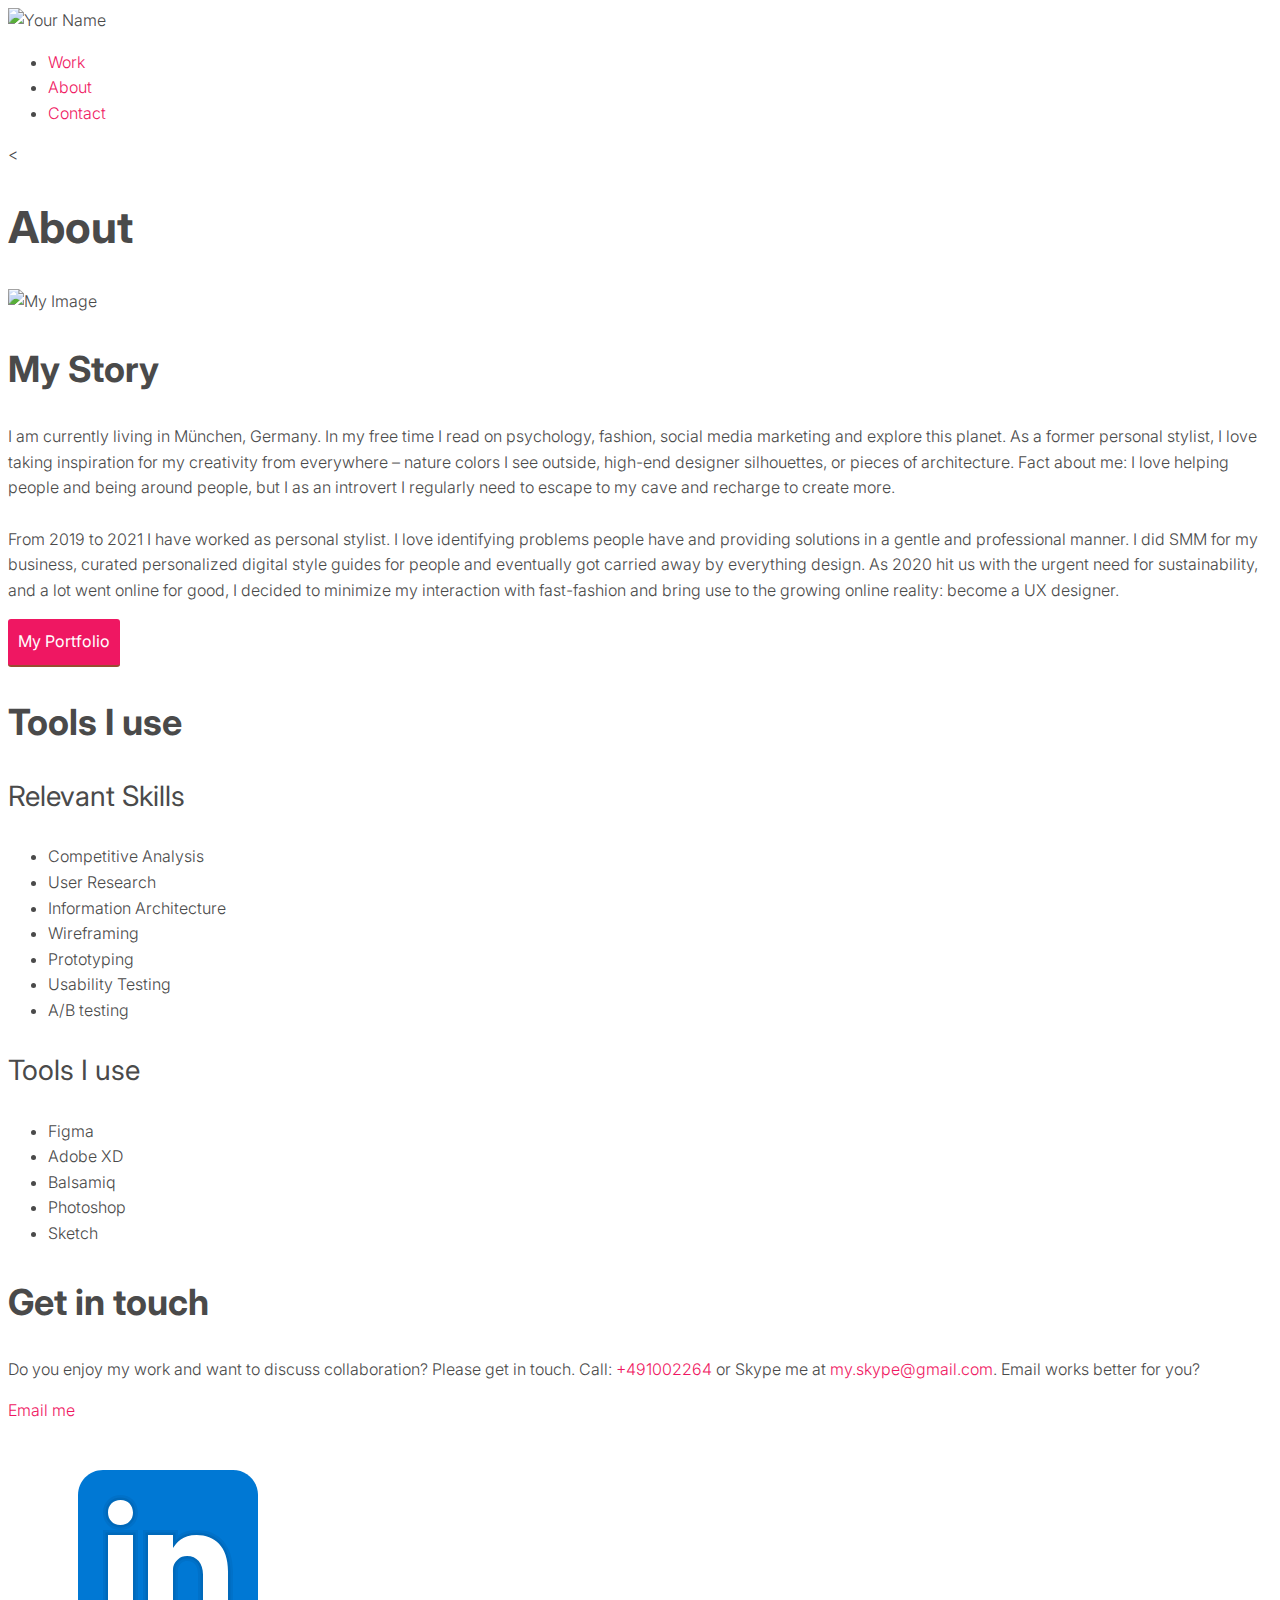
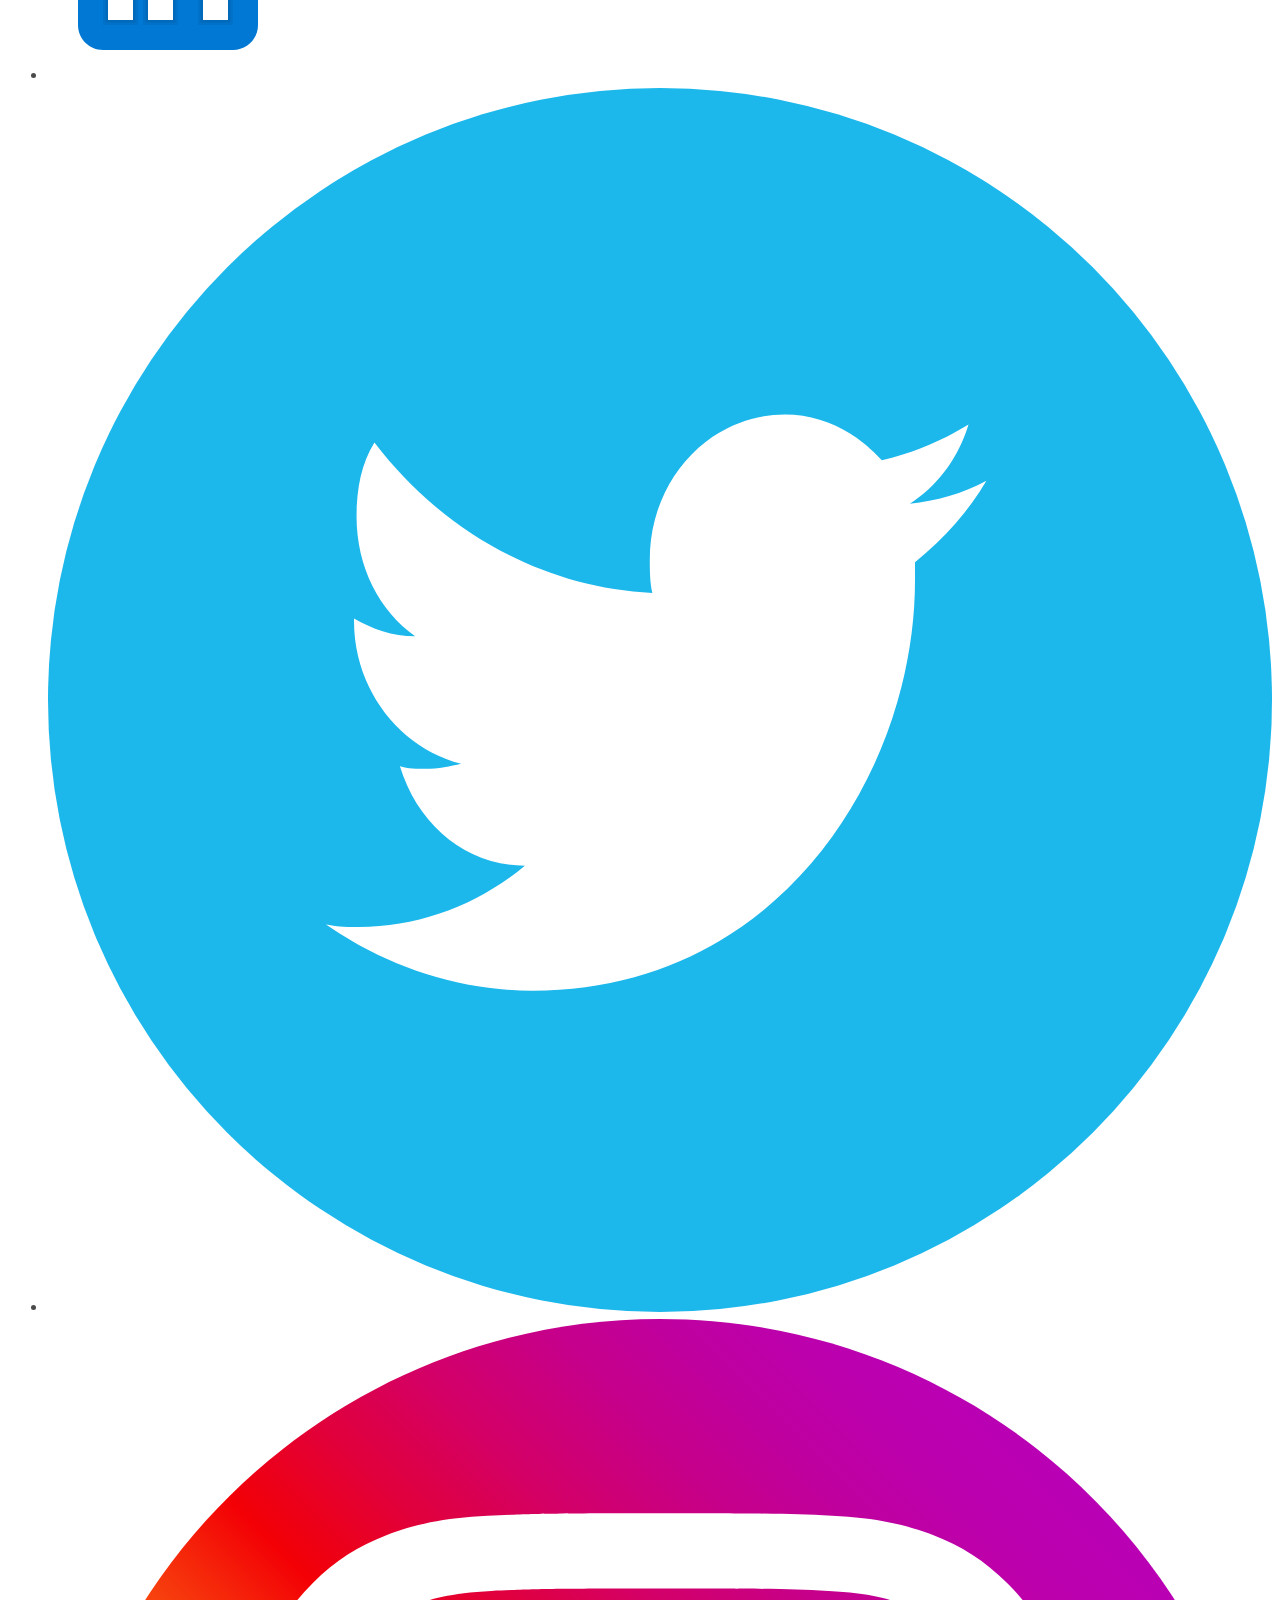
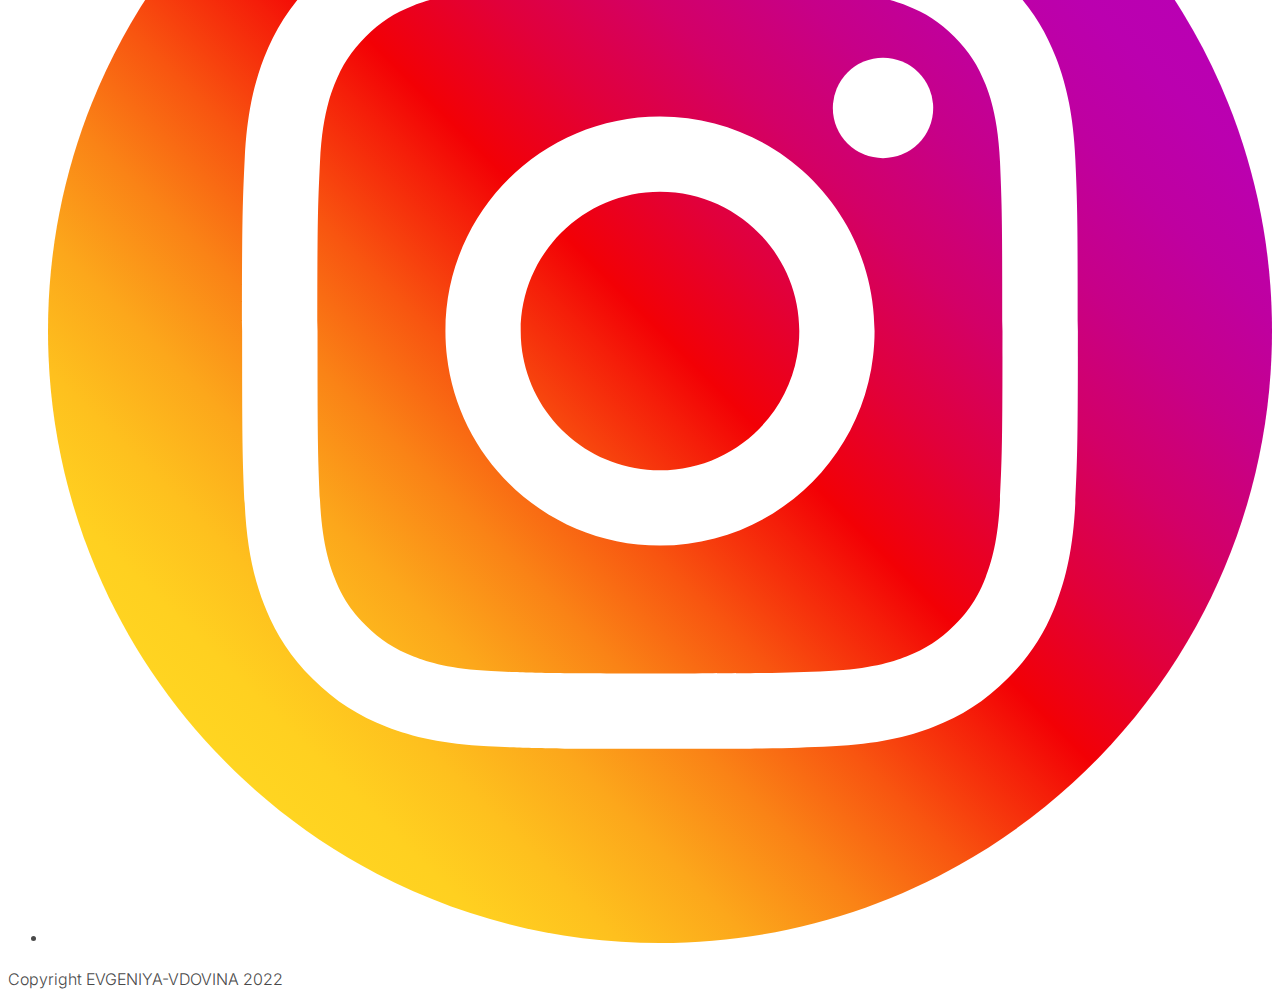
==== about.html @ a6dbef30 "added ids, buttons" ====
<!DOCTYPE html>
<html lang="en" dir="ltr">

<head>
  <meta charset="utf-8">

 <link href="/img/favicon.ico" rel="shortcut icon">

 <link rel="preconnect" href="https://fonts.googleapis.com">
<link rel="preconnect" href="https://fonts.gstatic.com" crossorigin>
<link href="https://fonts.googleapis.com/css2?family=Inter:wght@300;400;700&display=swap" rel="stylesheet">

  <title>About Eva Vdovina, UX/UI Designer Muenchen</title>
  <link rel="stylesheet" type="text/css" href="https://cdnjs.cloudflare.com/ajax/libs/normalize/8.0.1/normalize.min.css">
  <link rel="stylesheet" type="text/css" href="css/style.css">

<meta name="viewport" content="width=device-width, initial-scale=1">
</head>

<body>

  <header id=menu>
    <div>
      <div>
        <img src="https://via.placeholder.com/150x50?text=my-lil-logo" alt="Your Name">
        <nav>
          <ul>
            <li><a href="index.html">Work</a>
            <li><a href="about.html">About</a>
            <li><a href="#contact">Contact</a>
              </ul>
        </nav>
      </div>
    </div>


  </header>


  <main>
    <div>
      <div>
        <<h1>About</h1>
      </div>
      <div>
        <picture>
          <source srcset="img/xpert/about/about_x1.jpg" media="(max-width:767px)">
          <img src="img/xpert/about/about_x2.jpg" alt="My Image">
        </picture>


        <!-- green row for columns-->
      <div>


<!-- 1st blue column -->
        <div id=bio>
<h2>My Story</h2>
<p>I am currently living in München, Germany. In my free time I read on psychology,
  fashion, social media marketing and explore this planet. As a former personal
  stylist, I love taking inspiration for my creativity from everywhere – nature
   colors I see outside, high-end designer silhouettes, or pieces of architecture.
    Fact about me: I love helping people and being around people, but I as an
    introvert I regularly need to escape to my cave and recharge to create more.
    <br>
    <br>
From 2019 to 2021 I have worked as personal stylist. I love identifying problems
 people have and providing solutions in a gentle and professional manner. I did
 SMM for my business, curated personalized digital style guides for people and
 eventually got carried away by everything design. As 2020 hit us with the
 urgent need for sustainability, and a lot went online for good, I decided to
 minimize my interaction with fast-fashion and bring use to the growing online
 reality: become a UX designer.</p>

<a href="https://www.behance.net/gallery/135972685/Xpert-app-mobile-expert-search-app" class=button target="_blank">My Portfolio</a>


 </div>
        <!-- 2nd blue column-->
      <div>
        <h2>Tools I use</h2>

        <!-- overarching row -->
        <div id=skills>

          <!-- left column within -->
            <div>
              <h3>Relevant Skills</h3>
              <ul>
                <li>Competitive Analysis</li>
                <li>User Research</li>
                <li>Information Architecture</li>
                <li>Wireframing</li>
                <li>Prototyping</li>
                <li>Usability Testing</li>
                <li>A/B testing</li>

              </ul>
            </div>
            <!-- right column within -->
              <div>
                <h3>Tools I use</h3>
                <ul>
                  <li>Figma</li>
                  <li>Adobe XD</li>
                  <li>Balsamiq</li>
                  <li>Photoshop</li>
                  <li>Sketch</li>
              </div>
      </div>

      </div>
    </div>

  </div>
</div>
</<main>


<footer id=contact>
  <div>
    <h2> Get in touch </h2>
    <p> Do you enjoy my work and want to discuss collaboration? Please get
      in touch. Call: <a href="tel:+491002264">+491002264</a> or
        Skype me at <a href="skype:my.skype@gmail.com">
          my.skype@gmail.com</a>. Email works better for you?
    </p>
    <div>
      <a href="mailto:my.mail@gmail.com">Email me</a>
    </div>

    <div>
      <nav>
        <ul>
          <li><a href="LINKEDIN-URL" target="_blank">
              <svg xmlns="http://www.w3.org/2000/svg" viewBox="0 0 48 48" width="240px" height="240px">
                <path fill="#0078d4" d="M42,37c0,2.762-2.238,5-5,5H11c-2.761,0-5-2.238-5-5V11c0-2.762,2.239-5,5-5h26c2.762,0,5,2.238,5,5	V37z" />
                <path
                  d="M30,37V26.901c0-1.689-0.819-2.698-2.192-2.698c-0.815,0-1.414,0.459-1.779,1.364	c-0.017,0.064-0.041,0.325-0.031,1.114L26,37h-7V18h7v1.061C27.022,18.356,28.275,18,29.738,18c4.547,0,7.261,3.093,7.261,8.274	L37,37H30z M11,37V18h3.457C12.454,18,11,16.528,11,14.499C11,12.472,12.478,11,14.514,11c2.012,0,3.445,1.431,3.486,3.479	C18,16.523,16.521,18,14.485,18H18v19H11z"
                  opacity=".05" />
                <path
                  d="M30.5,36.5v-9.599c0-1.973-1.031-3.198-2.692-3.198c-1.295,0-1.935,0.912-2.243,1.677	c-0.082,0.199-0.071,0.989-0.067,1.326L25.5,36.5h-6v-18h6v1.638c0.795-0.823,2.075-1.638,4.238-1.638	c4.233,0,6.761,2.906,6.761,7.774L36.5,36.5H30.5z M11.5,36.5v-18h6v18H11.5z M14.457,17.5c-1.713,0-2.957-1.262-2.957-3.001	c0-1.738,1.268-2.999,3.014-2.999c1.724,0,2.951,1.229,2.986,2.989c0,1.749-1.268,3.011-3.015,3.011H14.457z"
                  opacity=".07" />
                <path fill="#fff"
                  d="M12,19h5v17h-5V19z M14.485,17h-0.028C12.965,17,12,15.888,12,14.499C12,13.08,12.995,12,14.514,12	c1.521,0,2.458,1.08,2.486,2.499C17,15.887,16.035,17,14.485,17z M36,36h-5v-9.099c0-2.198-1.225-3.698-3.192-3.698	c-1.501,0-2.313,1.012-2.707,1.99C24.957,25.543,25,26.511,25,27v9h-5V19h5v2.616C25.721,20.5,26.85,19,29.738,19	c3.578,0,6.261,2.25,6.261,7.274L36,36L36,36z" />
              </svg></a>
              </li>

          <li><a href="TWITTER-URL" target="_blank">
            <svg enable-background="new 0 0 48 48" id="Layer_1" version="1.1" viewBox="0 0 48 48" xml:space="preserve" xmlns="http://www.w3.org/2000/svg" xmlns:xlink="http://www.w3.org/1999/xlink"><circle cx="24" cy="24" fill="#1CB7EB" r="24"/><g><g><path d="M36.8,15.4c-0.9,0.5-2,0.8-3,0.9c1.1-0.7,1.9-1.8,2.3-3.1c-1,0.6-2.1,1.1-3.4,1.4c-1-1.1-2.3-1.8-3.8-1.8    c-2.9,0-5.3,2.5-5.3,5.7c0,0.4,0,0.9,0.1,1.3c-4.4-0.2-8.3-2.5-10.9-5.9c-0.5,0.8-0.7,1.8-0.7,2.9c0,2,0.9,3.7,2.3,4.7    c-0.9,0-1.7-0.3-2.4-0.7c0,0,0,0.1,0,0.1c0,2.7,1.8,5,4.2,5.6c-0.4,0.1-0.9,0.2-1.4,0.2c-0.3,0-0.7,0-1-0.1    c0.7,2.3,2.6,3.9,4.9,3.9c-1.8,1.5-4.1,2.4-6.5,2.4c-0.4,0-0.8,0-1.3-0.1c2.3,1.6,5.1,2.6,8.1,2.6c9.7,0,15-8.6,15-16.1    c0-0.2,0-0.5,0-0.7C35.2,17.6,36.1,16.6,36.8,15.4z" fill="#FFFFFF"/></g></g></svg>
          </a>
          </li>

          <li><a href="INSTAGRAM-URL" target="_blank">
          <svg id="Layer_1" style="enable-background:new 0 0 1000 1000;" version="1.1" viewBox="0 0 1000 1000" xml:space="preserve" xmlns="http://www.w3.org/2000/svg" xmlns:xlink="http://www.w3.org/1999/xlink"><style type="text/css">
            .st0{fill:url(#SVGID_1_);}
            .st1{fill:#FFFFFF;}
          </style><linearGradient gradientUnits="userSpaceOnUse" id="SVGID_1_" x1="146.4465" x2="853.5535" y1="853.5535" y2="146.4465"><stop offset="0" style="stop-color:#FFD521"/><stop offset="5.510481e-02" style="stop-color:#FFD020"/><stop offset="0.1241" style="stop-color:#FEC01E"/><stop offset="0.2004" style="stop-color:#FCA71B"/><stop offset="0.2821" style="stop-color:#FA8316"/><stop offset="0.3681" style="stop-color:#F85510"/><stop offset="0.4563" style="stop-color:#F51E09"/><stop offset="0.5" style="stop-color:#F30005"/><stop offset="0.5035" style="stop-color:#F20007"/><stop offset="0.5966" style="stop-color:#E1003B"/><stop offset="0.6879" style="stop-color:#D30067"/><stop offset="0.7757" style="stop-color:#C70088"/><stop offset="0.8589" style="stop-color:#BF00A0"/><stop offset="0.9357" style="stop-color:#BB00AF"/><stop offset="1" style="stop-color:#B900B4"/></linearGradient><path class="st0" d="M500,1000L500,1000C223.9,1000,0,776.1,0,500v0C0,223.9,223.9,0,500,0h0c276.1,0,500,223.9,500,500v0  C1000,776.1,776.1,1000,500,1000z"/><g><path class="st1" d="M500,220.2c91.1,0,101.9,0.3,137.9,2c33.3,1.5,51.4,7.1,63.4,11.8c15.9,6.2,27.3,13.6,39.2,25.5   c11.9,11.9,19.3,23.3,25.5,39.2c4.7,12,10.2,30.1,11.8,63.4c1.6,36,2,46.8,2,137.9s-0.3,101.9-2,137.9   c-1.5,33.3-7.1,51.4-11.8,63.4c-6.2,15.9-13.6,27.3-25.5,39.2c-11.9,11.9-23.3,19.3-39.2,25.5c-12,4.7-30.1,10.2-63.4,11.8   c-36,1.6-46.8,2-137.9,2s-101.9-0.3-137.9-2c-33.3-1.5-51.4-7.1-63.4-11.8c-15.9-6.2-27.3-13.6-39.2-25.5   c-11.9-11.9-19.3-23.3-25.5-39.2c-4.7-12-10.2-30.1-11.8-63.4c-1.6-36-2-46.8-2-137.9s0.3-101.9,2-137.9   c1.5-33.3,7.1-51.4,11.8-63.4c6.2-15.9,13.6-27.3,25.5-39.2c11.9-11.9,23.3-19.3,39.2-25.5c12-4.7,30.1-10.2,63.4-11.8   C398.1,220.5,408.9,220.2,500,220.2 M500,158.7c-92.7,0-104.3,0.4-140.7,2.1c-36.3,1.7-61.1,7.4-82.9,15.9   C254,185.3,234.9,197,216,216c-19,19-30.6,38-39.4,60.5c-8.4,21.7-14.2,46.5-15.9,82.9c-1.7,36.4-2.1,48-2.1,140.7   c0,92.7,0.4,104.3,2.1,140.7c1.7,36.3,7.4,61.1,15.9,82.9C185.3,746,197,765.1,216,784c19,19,38,30.6,60.5,39.4   c21.7,8.4,46.5,14.2,82.9,15.9c36.4,1.7,48,2.1,140.7,2.1s104.3-0.4,140.7-2.1c36.3-1.7,61.1-7.4,82.9-15.9   C746,814.7,765.1,803,784,784c19-19,30.6-38,39.4-60.5c8.4-21.7,14.2-46.5,15.9-82.9c1.7-36.4,2.1-48,2.1-140.7   s-0.4-104.3-2.1-140.7c-1.7-36.3-7.4-61.1-15.9-82.9C814.7,254,803,234.9,784,216c-19-19-38-30.6-60.5-39.4   c-21.7-8.4-46.5-14.2-82.9-15.9C604.3,159.1,592.7,158.7,500,158.7L500,158.7z"/><path class="st1" d="M500,324.7c-96.8,0-175.3,78.5-175.3,175.3S403.2,675.3,500,675.3S675.3,596.8,675.3,500   S596.8,324.7,500,324.7z M500,613.8c-62.8,0-113.8-50.9-113.8-113.8S437.2,386.2,500,386.2c62.8,0,113.8,50.9,113.8,113.8   S562.8,613.8,500,613.8z"/><circle class="st1" cx="682.2" cy="317.8" r="41"/></g></svg>
           </a>
           </li>
            </ul>
      </nav>



    </div>
    <p>Copyright EVGENIYA-VDOVINA 2022</p>
  </div>

</footer>


</body>
</html>
---- css/style.css ----
/*
Colors used:

Primary Color (pink): #ef1762;
Secondary Color (orange): #f4892D;
Alternative Secondary color (lime): #d2e637

Main text (dark grey): ##4d4d4d
Secondary text (grey): #7f7f7f
Input bars (light grey): #f1f1f1
Background color (white): #ffffff
*/



body {


  background-color: #ffffff;
  font-family: 'Inter', sans-serif;
  font-size: 16px; /* Sets the font size to 16px */
  font-weight: 300; /* Sets the font weight to 300 */
  line-height: 1.6; /* Sets the line-height to 1.6 * the font-size */
  color: #4a4a4a;
}

h1, h2, h3, h4 {
  line-height: 1.4;
}
h1 {
  font-size: 2.75em;
  font-weight: 700;
}

h2 {
  font-size: 2.25em;
  font-weight: 700;
}

h3 {
  font-size: 1.75em;
  font-weight: 400;
}
h4 {
  font-size: 1.35em;
  font-weight: 400;
}

img {
  width: 100%;
}

a {
  color: #ef1762;
  text-decoration: none; /* No underlining */
}


a:visited { /* visited link */
  color: #ef1762;
}
a:hover,
a:focus {
  color: #d2e637;
  text-decoration: underline; /* Underlining when hovering over a link */
}

a:active { /* selected link */
  color: #a31043;
}

.button {
  display: inline-block; /* since the <a> tag is inline by default, we need to change this to inline-block, but more on this in the next exercise */
  background-color: #ef1762;
  color: #ffffff; /* needed to override the default link color */
  font-weight: 400;
  padding: 10px;
  border-radius: 3px;
  border-bottom: 2px solid #994c30; /* width of the border, type, color */
  transition: 0.2s opacity;
}

.button:hover {
  opacity: 0.8; /* Reduces the opacity of the button to 80% */
  text-decoration: none;
}

.button:active { /* selected button */
  color: #a31043;
}

.button-contact {
  background-color: transparent;
  color: #ef1762;
  padding: 10px;
  text-transform: uppercase;
  border: 2px solid #ef1762;
}

.button-contact:hover {
  background-color: #ef1762;
  color: #d2e637;
}

.button-contact:active {
color: #a31043
}
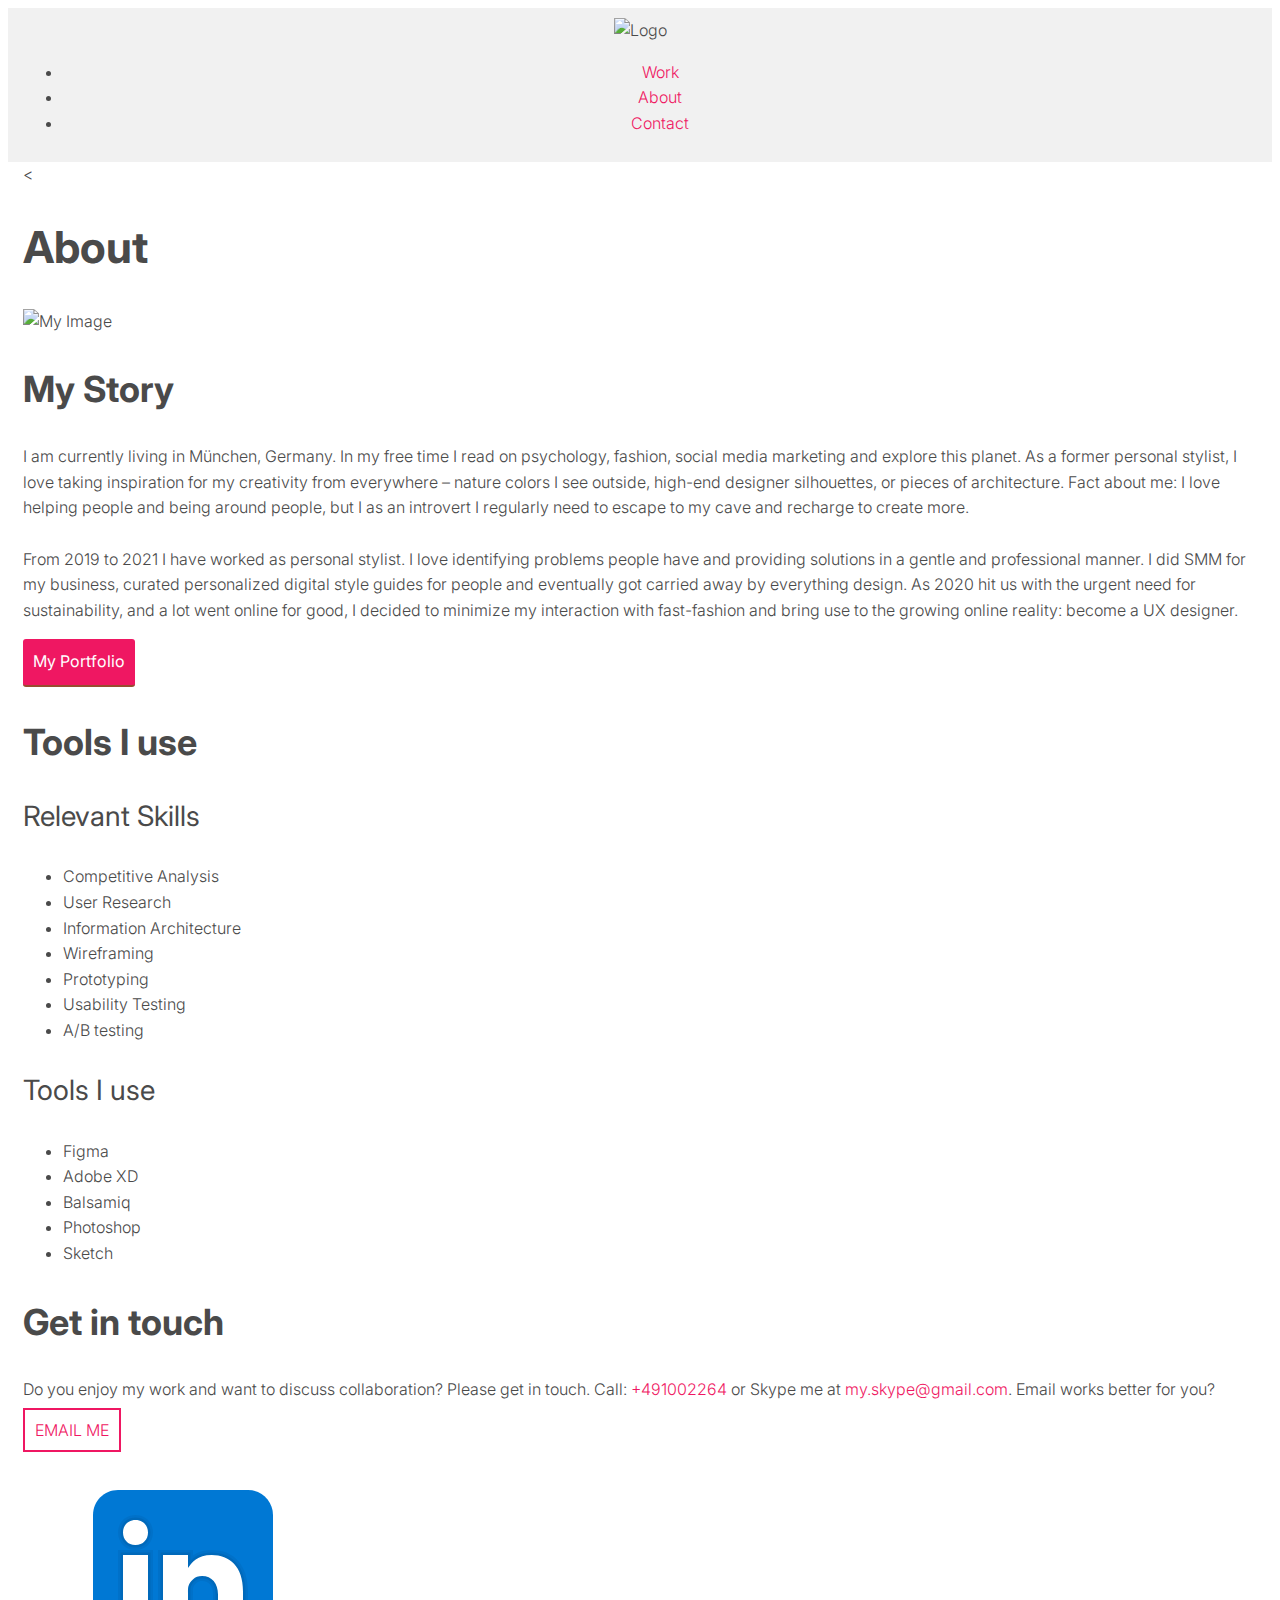
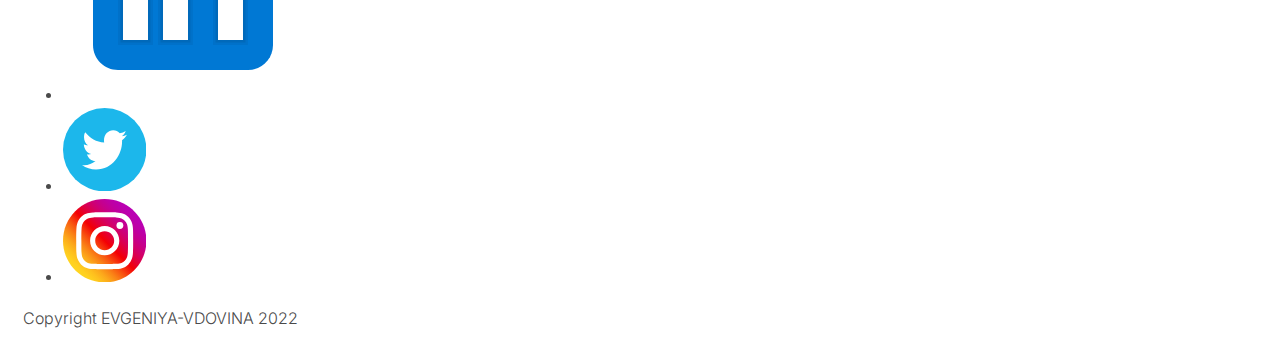
==== commit 0950d363: "css styling" ====
--- a/about.html
+++ b/about.html
@@ -20,9 +20,9 @@
 <body>
 
   <header id=menu>
-    <div>
+    <div class="container">
       <div>
-        <img src="https://via.placeholder.com/150x50?text=my-lil-logo" alt="Your Name">
+        <img class=logo src="img/website/logopuff1.jpg" alt="Logo">
         <nav>
           <ul>
             <li><a href="index.html">Work</a>
@@ -38,7 +38,7 @@
 
 
   <main>
-    <div>
+    <div class="container">
       <div>
         <<h1>About</h1>
       </div>
@@ -118,7 +118,7 @@
 
 
 <footer id=contact>
-  <div>
+  <div class="container">
     <h2> Get in touch </h2>
     <p> Do you enjoy my work and want to discuss collaboration? Please get
       in touch. Call: <a href="tel:+491002264">+491002264</a> or
@@ -126,13 +126,13 @@
           my.skype@gmail.com</a>. Email works better for you?
     </p>
     <div>
-      <a href="mailto:my.mail@gmail.com">Email me</a>
+      <a href="mailto:my.mail@gmail.com" class=button-contact>Email me</a>
     </div>
 
     <div>
       <nav>
-        <ul>
-          <li><a href="LINKEDIN-URL" target="_blank">
+        <ul class=social>
+          <li><a display=inline-block href="LINKEDIN-URL" target="_blank">
               <svg xmlns="http://www.w3.org/2000/svg" viewBox="0 0 48 48" width="240px" height="240px">
                 <path fill="#0078d4" d="M42,37c0,2.762-2.238,5-5,5H11c-2.761,0-5-2.238-5-5V11c0-2.762,2.239-5,5-5h26c2.762,0,5,2.238,5,5	V37z" />
                 <path
@@ -146,12 +146,12 @@
               </svg></a>
               </li>
 
-          <li><a href="TWITTER-URL" target="_blank">
+          <li><a display=inline-block href="TWITTER-URL" target="_blank">
             <svg enable-background="new 0 0 48 48" id="Layer_1" version="1.1" viewBox="0 0 48 48" xml:space="preserve" xmlns="http://www.w3.org/2000/svg" xmlns:xlink="http://www.w3.org/1999/xlink"><circle cx="24" cy="24" fill="#1CB7EB" r="24"/><g><g><path d="M36.8,15.4c-0.9,0.5-2,0.8-3,0.9c1.1-0.7,1.9-1.8,2.3-3.1c-1,0.6-2.1,1.1-3.4,1.4c-1-1.1-2.3-1.8-3.8-1.8    c-2.9,0-5.3,2.5-5.3,5.7c0,0.4,0,0.9,0.1,1.3c-4.4-0.2-8.3-2.5-10.9-5.9c-0.5,0.8-0.7,1.8-0.7,2.9c0,2,0.9,3.7,2.3,4.7    c-0.9,0-1.7-0.3-2.4-0.7c0,0,0,0.1,0,0.1c0,2.7,1.8,5,4.2,5.6c-0.4,0.1-0.9,0.2-1.4,0.2c-0.3,0-0.7,0-1-0.1    c0.7,2.3,2.6,3.9,4.9,3.9c-1.8,1.5-4.1,2.4-6.5,2.4c-0.4,0-0.8,0-1.3-0.1c2.3,1.6,5.1,2.6,8.1,2.6c9.7,0,15-8.6,15-16.1    c0-0.2,0-0.5,0-0.7C35.2,17.6,36.1,16.6,36.8,15.4z" fill="#FFFFFF"/></g></g></svg>
           </a>
           </li>
 
-          <li><a href="INSTAGRAM-URL" target="_blank">
+          <li><a display=inline-block href="INSTAGRAM-URL" target="_blank">
           <svg id="Layer_1" style="enable-background:new 0 0 1000 1000;" version="1.1" viewBox="0 0 1000 1000" xml:space="preserve" xmlns="http://www.w3.org/2000/svg" xmlns:xlink="http://www.w3.org/1999/xlink"><style type="text/css">
             .st0{fill:url(#SVGID_1_);}
             .st1{fill:#FFFFFF;}
--- a/css/style.css
+++ b/css/style.css
@@ -6,14 +6,16 @@
 Secondary Color (orange): #f4892D;
 Alternative Secondary color (lime): #d2e637
 
-Main text (dark grey): ##4d4d4d
+Main text (dark grey): #4d4d4d
 Secondary text (grey): #7f7f7f
 Input bars (light grey): #f1f1f1
 Background color (white): #ffffff
 */
 
 
-
+* {
+  box-sizing: border-box;
+}
 body {
 
 
@@ -51,6 +53,17 @@
   width: 100%;
 }
 
+header {
+  background-color: #f1f1f1;
+  text-align: center;
+  padding: 10px 0;
+}
+.logo { max-width: 250px;
+}
+
+.social {width: 10%;
+}
+
 a {
   color: #ef1762;
   text-decoration: none; /* No underlining */
@@ -71,7 +84,7 @@
 }
 
 .button {
-  display: inline-block; /* since the <a> tag is inline by default, we need to change this to inline-block, but more on this in the next exercise */
+  display: inline-block;
   background-color: #ef1762;
   color: #ffffff; /* needed to override the default link color */
   font-weight: 400;
@@ -106,3 +119,25 @@
 .button-contact:active {
 color: #a31043
 }
+
+
+/* Layout styling */
+
+.container {
+  padding: 0 15px;
+}
+.row {
+  margin: 25px 0; /* 25px top and bottom, 0 left and right */
+}
+
+#work .row { padding-bottom: 25px; border-bottom: 1px solid #4d4d4d;
+}
+
+#hero h1 {
+  text-align: center; /* Centers text */
+}
+
+.center {
+  text-align: center; /*centers all h1 elements of we put h1 class=center.
+   so the method above is better for applying to separate elements*/
+}
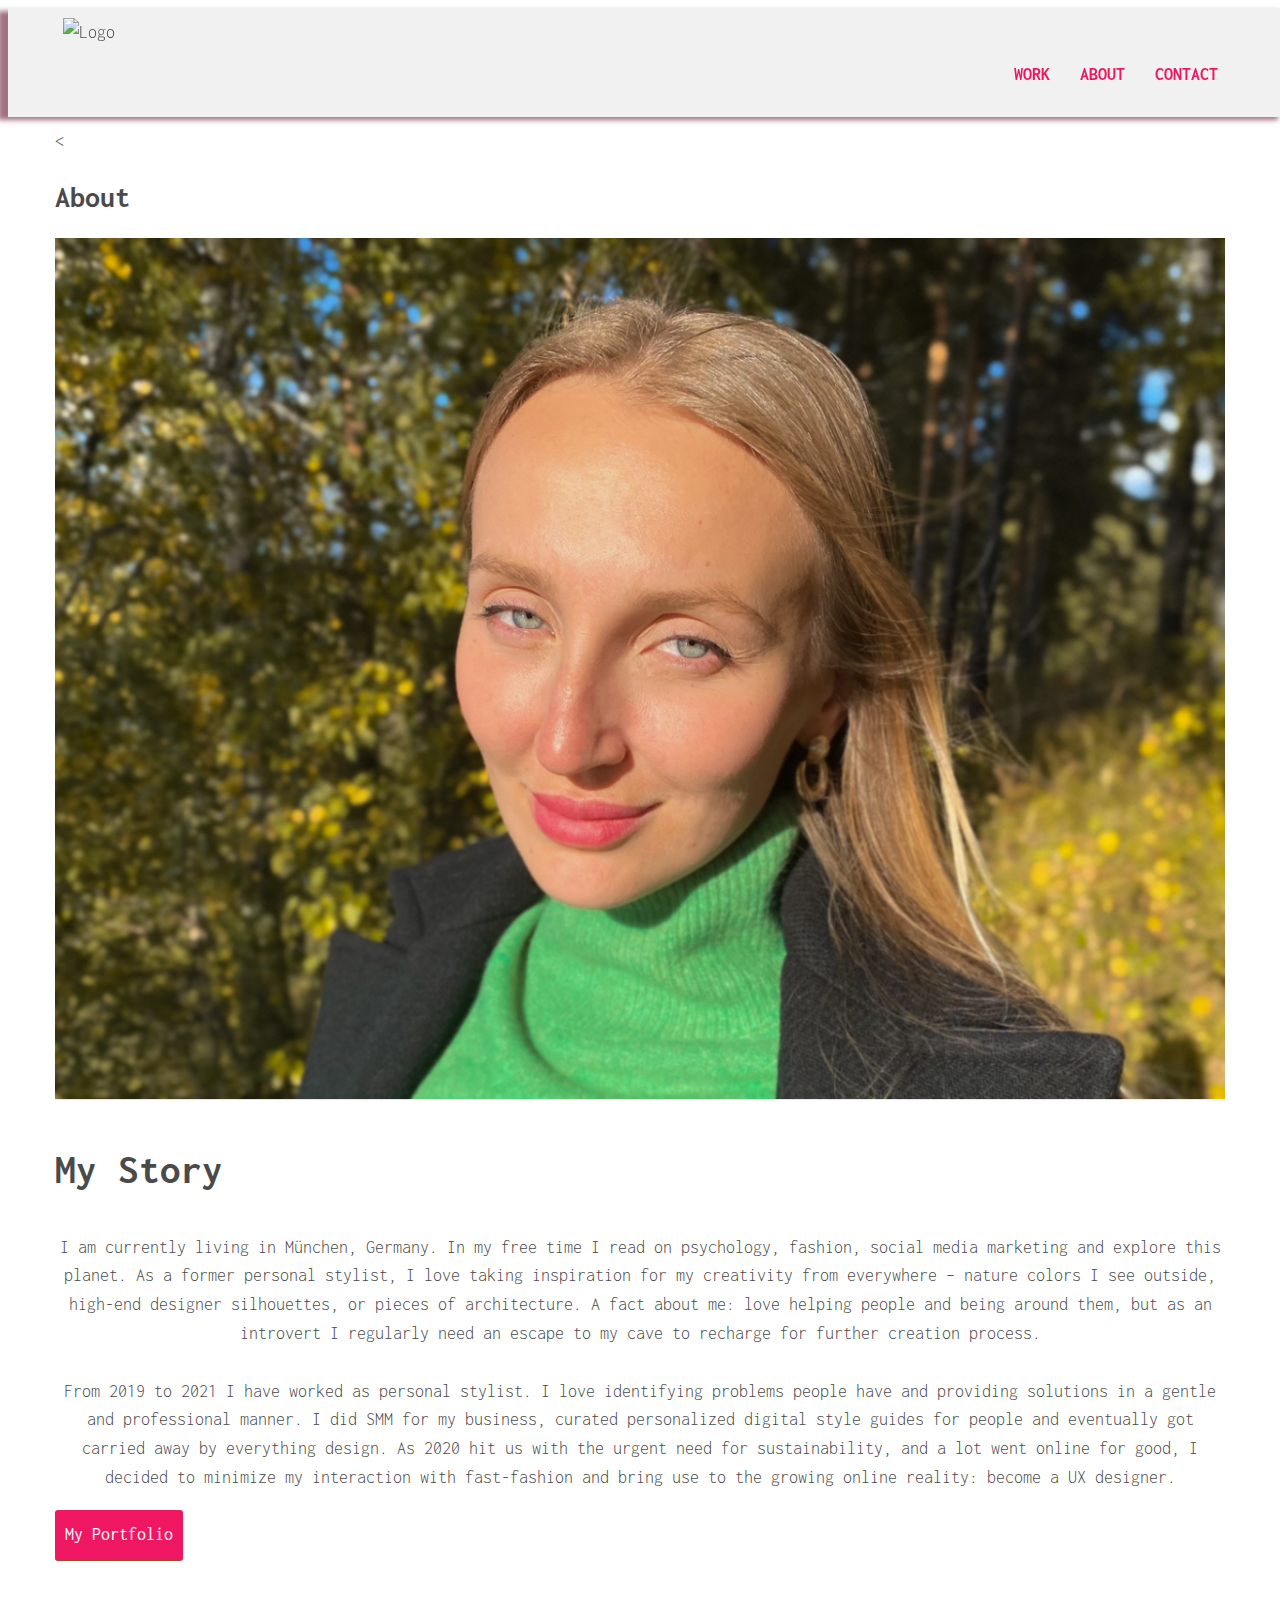
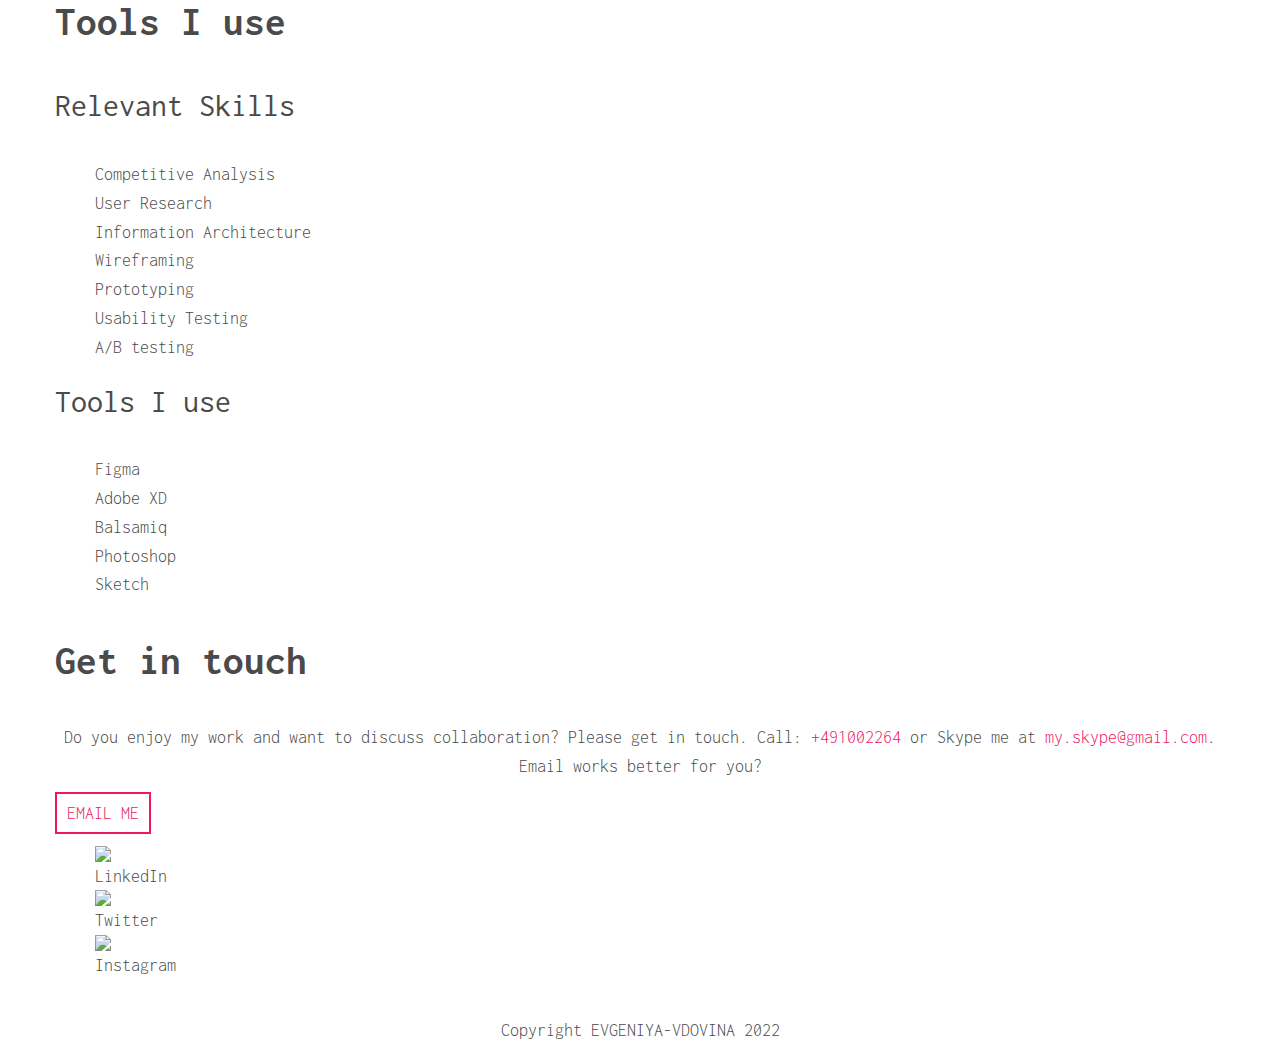
==== commit bb503d76: "media queries, css animation" ====
--- a/about.html
+++ b/about.html
@@ -4,11 +4,11 @@
 <head>
   <meta charset="utf-8">
 
- <link href="/img/favicon.ico" rel="shortcut icon">
+ <link href="img/favicon.ico" rel="shortcut icon">
 
  <link rel="preconnect" href="https://fonts.googleapis.com">
-<link rel="preconnect" href="https://fonts.gstatic.com" crossorigin>
-<link href="https://fonts.googleapis.com/css2?family=Inter:wght@300;400;700&display=swap" rel="stylesheet">
+ <link rel="preconnect" href="https://fonts.gstatic.com" crossorigin>
+ <link href="https://fonts.googleapis.com/css2?family=Inconsolata:wght@300;400;700&display=swap" rel="stylesheet">
 
   <title>About Eva Vdovina, UX/UI Designer Muenchen</title>
   <link rel="stylesheet" type="text/css" href="https://cdnjs.cloudflare.com/ajax/libs/normalize/8.0.1/normalize.min.css">
@@ -17,12 +17,12 @@
 <meta name="viewport" content="width=device-width, initial-scale=1">
 </head>
 
-<body>
+<body id="about">
 
-  <header id=menu>
+  <header id="menu">
     <div class="container">
       <div>
-        <img class=logo src="img/website/logopuff1.jpg" alt="Logo">
+        <img class="logo" src="img/website/logopuff.png" alt="Logo">
         <nav>
           <ul>
             <li><a href="index.html">Work</a>
@@ -44,8 +44,8 @@
       </div>
       <div>
         <picture>
-          <source srcset="img/xpert/about/about_x1.jpg" media="(max-width:767px)">
-          <img src="img/xpert/about/about_x2.jpg" alt="My Image">
+          <source srcset="img/xpert/about/ab_x1.png" media="(max-width:767px)">
+          <img src="img/xpert/about/ab_x2.png" alt="My Image">
         </picture>
 
 
@@ -54,14 +54,15 @@
 
 
 <!-- 1st blue column -->
-        <div id=bio>
+        <div id="bio">
 <h2>My Story</h2>
 <p>I am currently living in München, Germany. In my free time I read on psychology,
   fashion, social media marketing and explore this planet. As a former personal
   stylist, I love taking inspiration for my creativity from everywhere – nature
    colors I see outside, high-end designer silhouettes, or pieces of architecture.
-    Fact about me: I love helping people and being around people, but I as an
-    introvert I regularly need to escape to my cave and recharge to create more.
+  A fact about me: love helping people and being around them, but as an
+    introvert I regularly need an escape to my cave to recharge for further
+    creation process.
     <br>
     <br>
 From 2019 to 2021 I have worked as personal stylist. I love identifying problems
@@ -72,7 +73,7 @@
  minimize my interaction with fast-fashion and bring use to the growing online
  reality: become a UX designer.</p>
 
-<a href="https://www.behance.net/gallery/135972685/Xpert-app-mobile-expert-search-app" class=button target="_blank">My Portfolio</a>
+<a href="https://www.behance.net/gallery/135972685/Xpert-app-mobile-expert-search-app" class="button" target="_blank">My Portfolio</a>
 
 
  </div>
@@ -81,7 +82,7 @@
         <h2>Tools I use</h2>
 
         <!-- overarching row -->
-        <div id=skills>
+        <div>
 
           <!-- left column within -->
             <div>
@@ -117,7 +118,7 @@
 </<main>
 
 
-<footer id=contact>
+<footer id="contact">
   <div class="container">
     <h2> Get in touch </h2>
     <p> Do you enjoy my work and want to discuss collaboration? Please get
@@ -126,40 +127,21 @@
           my.skype@gmail.com</a>. Email works better for you?
     </p>
     <div>
-      <a href="mailto:my.mail@gmail.com" class=button-contact>Email me</a>
+      <a href="mailto:my.mail@gmail.com" class="button-contact">Email me</a>
     </div>
 
     <div>
-      <nav>
-        <ul class=social>
-          <li><a display=inline-block href="LINKEDIN-URL" target="_blank">
-              <svg xmlns="http://www.w3.org/2000/svg" viewBox="0 0 48 48" width="240px" height="240px">
-                <path fill="#0078d4" d="M42,37c0,2.762-2.238,5-5,5H11c-2.761,0-5-2.238-5-5V11c0-2.762,2.239-5,5-5h26c2.762,0,5,2.238,5,5	V37z" />
-                <path
-                  d="M30,37V26.901c0-1.689-0.819-2.698-2.192-2.698c-0.815,0-1.414,0.459-1.779,1.364	c-0.017,0.064-0.041,0.325-0.031,1.114L26,37h-7V18h7v1.061C27.022,18.356,28.275,18,29.738,18c4.547,0,7.261,3.093,7.261,8.274	L37,37H30z M11,37V18h3.457C12.454,18,11,16.528,11,14.499C11,12.472,12.478,11,14.514,11c2.012,0,3.445,1.431,3.486,3.479	C18,16.523,16.521,18,14.485,18H18v19H11z"
-                  opacity=".05" />
-                <path
-                  d="M30.5,36.5v-9.599c0-1.973-1.031-3.198-2.692-3.198c-1.295,0-1.935,0.912-2.243,1.677	c-0.082,0.199-0.071,0.989-0.067,1.326L25.5,36.5h-6v-18h6v1.638c0.795-0.823,2.075-1.638,4.238-1.638	c4.233,0,6.761,2.906,6.761,7.774L36.5,36.5H30.5z M11.5,36.5v-18h6v18H11.5z M14.457,17.5c-1.713,0-2.957-1.262-2.957-3.001	c0-1.738,1.268-2.999,3.014-2.999c1.724,0,2.951,1.229,2.986,2.989c0,1.749-1.268,3.011-3.015,3.011H14.457z"
-                  opacity=".07" />
-                <path fill="#fff"
-                  d="M12,19h5v17h-5V19z M14.485,17h-0.028C12.965,17,12,15.888,12,14.499C12,13.08,12.995,12,14.514,12	c1.521,0,2.458,1.08,2.486,2.499C17,15.887,16.035,17,14.485,17z M36,36h-5v-9.099c0-2.198-1.225-3.698-3.192-3.698	c-1.501,0-2.313,1.012-2.707,1.99C24.957,25.543,25,26.511,25,27v9h-5V19h5v2.616C25.721,20.5,26.85,19,29.738,19	c3.578,0,6.261,2.25,6.261,7.274L36,36L36,36z" />
-              </svg></a>
-              </li>
 
-          <li><a display=inline-block href="TWITTER-URL" target="_blank">
-            <svg enable-background="new 0 0 48 48" id="Layer_1" version="1.1" viewBox="0 0 48 48" xml:space="preserve" xmlns="http://www.w3.org/2000/svg" xmlns:xlink="http://www.w3.org/1999/xlink"><circle cx="24" cy="24" fill="#1CB7EB" r="24"/><g><g><path d="M36.8,15.4c-0.9,0.5-2,0.8-3,0.9c1.1-0.7,1.9-1.8,2.3-3.1c-1,0.6-2.1,1.1-3.4,1.4c-1-1.1-2.3-1.8-3.8-1.8    c-2.9,0-5.3,2.5-5.3,5.7c0,0.4,0,0.9,0.1,1.3c-4.4-0.2-8.3-2.5-10.9-5.9c-0.5,0.8-0.7,1.8-0.7,2.9c0,2,0.9,3.7,2.3,4.7    c-0.9,0-1.7-0.3-2.4-0.7c0,0,0,0.1,0,0.1c0,2.7,1.8,5,4.2,5.6c-0.4,0.1-0.9,0.2-1.4,0.2c-0.3,0-0.7,0-1-0.1    c0.7,2.3,2.6,3.9,4.9,3.9c-1.8,1.5-4.1,2.4-6.5,2.4c-0.4,0-0.8,0-1.3-0.1c2.3,1.6,5.1,2.6,8.1,2.6c9.7,0,15-8.6,15-16.1    c0-0.2,0-0.5,0-0.7C35.2,17.6,36.1,16.6,36.8,15.4z" fill="#FFFFFF"/></g></g></svg>
-          </a>
-          </li>
+      <ul class="social">
+        <li><img display=inline-block src="img/website/linkedin.svg" alt="LinkedIn">
+        </li>
 
-          <li><a display=inline-block href="INSTAGRAM-URL" target="_blank">
-          <svg id="Layer_1" style="enable-background:new 0 0 1000 1000;" version="1.1" viewBox="0 0 1000 1000" xml:space="preserve" xmlns="http://www.w3.org/2000/svg" xmlns:xlink="http://www.w3.org/1999/xlink"><style type="text/css">
-            .st0{fill:url(#SVGID_1_);}
-            .st1{fill:#FFFFFF;}
-          </style><linearGradient gradientUnits="userSpaceOnUse" id="SVGID_1_" x1="146.4465" x2="853.5535" y1="853.5535" y2="146.4465"><stop offset="0" style="stop-color:#FFD521"/><stop offset="5.510481e-02" style="stop-color:#FFD020"/><stop offset="0.1241" style="stop-color:#FEC01E"/><stop offset="0.2004" style="stop-color:#FCA71B"/><stop offset="0.2821" style="stop-color:#FA8316"/><stop offset="0.3681" style="stop-color:#F85510"/><stop offset="0.4563" style="stop-color:#F51E09"/><stop offset="0.5" style="stop-color:#F30005"/><stop offset="0.5035" style="stop-color:#F20007"/><stop offset="0.5966" style="stop-color:#E1003B"/><stop offset="0.6879" style="stop-color:#D30067"/><stop offset="0.7757" style="stop-color:#C70088"/><stop offset="0.8589" style="stop-color:#BF00A0"/><stop offset="0.9357" style="stop-color:#BB00AF"/><stop offset="1" style="stop-color:#B900B4"/></linearGradient><path class="st0" d="M500,1000L500,1000C223.9,1000,0,776.1,0,500v0C0,223.9,223.9,0,500,0h0c276.1,0,500,223.9,500,500v0  C1000,776.1,776.1,1000,500,1000z"/><g><path class="st1" d="M500,220.2c91.1,0,101.9,0.3,137.9,2c33.3,1.5,51.4,7.1,63.4,11.8c15.9,6.2,27.3,13.6,39.2,25.5   c11.9,11.9,19.3,23.3,25.5,39.2c4.7,12,10.2,30.1,11.8,63.4c1.6,36,2,46.8,2,137.9s-0.3,101.9-2,137.9   c-1.5,33.3-7.1,51.4-11.8,63.4c-6.2,15.9-13.6,27.3-25.5,39.2c-11.9,11.9-23.3,19.3-39.2,25.5c-12,4.7-30.1,10.2-63.4,11.8   c-36,1.6-46.8,2-137.9,2s-101.9-0.3-137.9-2c-33.3-1.5-51.4-7.1-63.4-11.8c-15.9-6.2-27.3-13.6-39.2-25.5   c-11.9-11.9-19.3-23.3-25.5-39.2c-4.7-12-10.2-30.1-11.8-63.4c-1.6-36-2-46.8-2-137.9s0.3-101.9,2-137.9   c1.5-33.3,7.1-51.4,11.8-63.4c6.2-15.9,13.6-27.3,25.5-39.2c11.9-11.9,23.3-19.3,39.2-25.5c12-4.7,30.1-10.2,63.4-11.8   C398.1,220.5,408.9,220.2,500,220.2 M500,158.7c-92.7,0-104.3,0.4-140.7,2.1c-36.3,1.7-61.1,7.4-82.9,15.9   C254,185.3,234.9,197,216,216c-19,19-30.6,38-39.4,60.5c-8.4,21.7-14.2,46.5-15.9,82.9c-1.7,36.4-2.1,48-2.1,140.7   c0,92.7,0.4,104.3,2.1,140.7c1.7,36.3,7.4,61.1,15.9,82.9C185.3,746,197,765.1,216,784c19,19,38,30.6,60.5,39.4   c21.7,8.4,46.5,14.2,82.9,15.9c36.4,1.7,48,2.1,140.7,2.1s104.3-0.4,140.7-2.1c36.3-1.7,61.1-7.4,82.9-15.9   C746,814.7,765.1,803,784,784c19-19,30.6-38,39.4-60.5c8.4-21.7,14.2-46.5,15.9-82.9c1.7-36.4,2.1-48,2.1-140.7   s-0.4-104.3-2.1-140.7c-1.7-36.3-7.4-61.1-15.9-82.9C814.7,254,803,234.9,784,216c-19-19-38-30.6-60.5-39.4   c-21.7-8.4-46.5-14.2-82.9-15.9C604.3,159.1,592.7,158.7,500,158.7L500,158.7z"/><path class="st1" d="M500,324.7c-96.8,0-175.3,78.5-175.3,175.3S403.2,675.3,500,675.3S675.3,596.8,675.3,500   S596.8,324.7,500,324.7z M500,613.8c-62.8,0-113.8-50.9-113.8-113.8S437.2,386.2,500,386.2c62.8,0,113.8,50.9,113.8,113.8   S562.8,613.8,500,613.8z"/><circle class="st1" cx="682.2" cy="317.8" r="41"/></g></svg>
-           </a>
-           </li>
-            </ul>
-      </nav>
+        <li><img display=inline-block src="img/website/twitter.svg" alt="Twitter">
+            </li>
+
+        <li><img display=inline-block src="img/website/insta.svg" alt="Instagram">
+        </li>
+      </ul>
 
 
 
--- a/css/style.css
+++ b/css/style.css
@@ -1,4 +1,3 @@
-
 /*
 Colors used:
 
@@ -11,27 +10,28 @@
 Input bars (light grey): #f1f1f1
 Background color (white): #ffffff
 */
-
-
 * {
   box-sizing: border-box;
 }
+
 body {
-
-
   background-color: #ffffff;
-  font-family: 'Inter', sans-serif;
-  font-size: 16px; /* Sets the font size to 16px */
-  font-weight: 300; /* Sets the font weight to 300 */
-  line-height: 1.6; /* Sets the line-height to 1.6 * the font-size */
+  font-family: 'Inconsolata', monospace;
+  font-size: 16px;
+  /* Sets the font size to 16px */
+  font-weight: 300;
+  /* Sets the font weight to 300 */
+  line-height: 1.6;
+  /* Sets the line-height to 1.6 * the font-size */
   color: #4a4a4a;
 }
 
 h1, h2, h3, h4 {
   line-height: 1.4;
 }
+
 h1 {
-  font-size: 2.75em;
+  font-size: 30px;
   font-weight: 700;
 }
 
@@ -44,6 +44,7 @@
   font-size: 1.75em;
   font-weight: 400;
 }
+
 h4 {
   font-size: 1.35em;
   font-weight: 400;
@@ -57,49 +58,74 @@
   background-color: #f1f1f1;
   text-align: center;
   padding: 10px 0;
-}
-.logo { max-width: 250px;
-}
-
-.social {width: 10%;
+  -webkit-box-shadow: -10px 3px 5px 0px rgba(94, 9, 38, 0.58);
+  -moz-box-shadow: -10px 3px 5px 0px rgba(94, 9, 38, 0.58);
+  box-shadow: -10px 3px 5px 0px rgba(94, 9, 38, 0.58);
+  position: fixed;
+  width: 100%;
+}
+
+.logo {
+  max-width: 250px;
+}
+
+.social {
+  width: 100px;
+  display: inline-block;
 }
 
 a {
   color: #ef1762;
-  text-decoration: none; /* No underlining */
-}
-
-
-a:visited { /* visited link */
+  text-decoration: none;
+  /* No underlining */
+}
+
+ul li {
+  list-style-type: none
+}
+
+a:visited {
+  /* visited link */
   color: #ef1762;
 }
+
 a:hover,
 a:focus {
   color: #d2e637;
-  text-decoration: underline; /* Underlining when hovering over a link */
-}
-
-a:active { /* selected link */
+  text-decoration: underline;
+  /* Underlining when hovering over a link */
+}
+
+a:active {
+  /* selected link */
   color: #a31043;
 }
 
 .button {
   display: inline-block;
   background-color: #ef1762;
-  color: #ffffff; /* needed to override the default link color */
+  color: #ffffff;
+  /* needed to override the default link color */
   font-weight: 400;
   padding: 10px;
   border-radius: 3px;
-  border-bottom: 2px solid #994c30; /* width of the border, type, color */
+  border-bottom: 2px solid #994c30;
+  /* width of the border, type, color */
   transition: 0.2s opacity;
 }
 
+.button:visited {
+  color: #ffffff;
+}
+
 .button:hover {
-  opacity: 0.8; /* Reduces the opacity of the button to 80% */
+  opacity: 0.8;
+  /* Reduces the opacity of the button to 80% */
   text-decoration: none;
 }
 
-.button:active { /* selected button */
+.button:active {
+  /* selected button */
   color: #a31043;
 }
 
@@ -117,27 +143,223 @@
 }
 
 .button-contact:active {
-color: #a31043
-}
-
+  color: #a31043
+}
 
 /* Layout styling */
-
 .container {
   padding: 0 15px;
 }
+
 .row {
-  margin: 25px 0; /* 25px top and bottom, 0 left and right */
-}
-
-#work .row { padding-bottom: 25px; border-bottom: 1px solid #4d4d4d;
-}
-
-#hero h1 {
-  text-align: center; /* Centers text */
+  margin: 25px 0;
+  /* 25px top and bottom, 0 left and right */
+}
+
+#work .row {
+  padding-bottom: 25px;
+  border-bottom: 1px solid #4d4d4d;
+}
+
+#hero h1, p {
+  text-align: center;
+  /* Centers text */
+}
+
+#hero span {
+  display: block;
 }
 
 .center {
-  text-align: center; /*centers all h1 elements of we put h1 class=center.
+  text-align: center;
+  /*centers all h1 elements of we put h1 class=center.
    so the method above is better for applying to separate elements*/
 }
+
+nav>ul {
+  list-style-type: none;
+  padding: 0;
+}
+
+nav>ul>li {
+  display: inline-block;
+}
+
+nav>ul>li>a {
+  padding: 0 15px;
+  text-transform: uppercase;
+  font-weight: 700;
+  color: #ef1762;
+}
+
+nav>ul>li>a:visited {
+  padding: 0 15px;
+  text-transform: uppercase;
+  font-weight: 700;
+  color: #ef1762
+}
+
+nav>ul>li>a:hover {
+  padding: 0 15px;
+  text-transform: uppercase;
+  font-weight: 700;
+  color: #d2e637
+}
+
+nav>ul>li>a:active {
+  padding: 0 15px;
+  text-transform: uppercase;
+  font-weight: 700;
+  color: #f4892D
+}
+
+nav {
+  display: inline-block;
+  width: 100%;
+}
+
+#hero {
+  background-color: #f1f1f1;
+  padding: 20px 0;
+  display: inline-block;
+  width: 100%
+  ;
+}
+
+main {
+  padding-top: 183px;
+}
+
+@media only screen and (min-width: 640px) {
+  header {
+    text-align: unset;
+  }
+
+  nav {
+    width: auto;
+    float: right;
+    margin-top: 24px;
+  }
+
+  main {
+    padding-top: 119px;
+  }
+
+  body {
+    font-size: 18px;
+  }
+
+  .col-md-6 {
+    width: 50%;
+  }
+  [class*="col-"] {
+  float: left;
+  padding: 0 0 10px 10px;
+}
+
+.row::after {
+  content: "";
+  clear: both;
+  display: table;
+}
+
+
+
+
+#about h3 { margin-top: 0;}
+
+}
+
+@media only screen and (min-width: 1024px) {
+
+  header {
+    text-align: unset;
+  }
+
+  nav {
+    width: auto;
+    float: right;
+    margin-top: 24px;
+  }
+
+  main {
+    padding-top: 119px;
+  }
+
+  body {
+    font-size: 18px;
+  }
+
+  .col-lg-7 {
+    width: 58.33%;
+  }
+
+  .col-lg-5 {
+    width: 41.66%;
+  }
+
+  [class*="col-"] {
+  float: left;
+  padding: 0 0 10px 10px;
+  }
+
+  .row::after {
+  content: "";
+  clear: both;
+  display: table;
+  }
+
+
+
+
+  #about h3 { margin-top: 0;}
+
+  }
+
+  .container {
+  max-width: 1200px;
+  margin-left: auto;
+  margin-right: auto;
+}
+}
+
+@media only screen and (min-width: 1440px) {}
+
+
+
+#work .row{
+  border-bottom: 0;
+}
+
+.berlin-illustration {
+width: 100%;
+max-width: 100%;
+height: auto;}
+
+@keyframes color-change {
+  0% {fill: #edc655;}
+  50% {fill: #fcffad;}
+  100% {fill: #f76414;}
+}
+
+.sun {
+  animation: 4s color-change infinite alternate linear;
+}
+
+@keyframes cloud-move {
+  from {transform: translate(0,50px);}
+  to {transform: translate(400px,50px);}
+}
+
+.cloud-front {
+  animation: 30s cloud-move infinite alternate linear;
+}
+
+@keyframes cloud-move-reverse {
+  from {transform: translate(446px,48px);}
+  to {transform: translate(100px, 48px);}
+}
+
+.cloud-back {
+  animation: 34s cloud-move-reverse infinite alternate linear;
+}
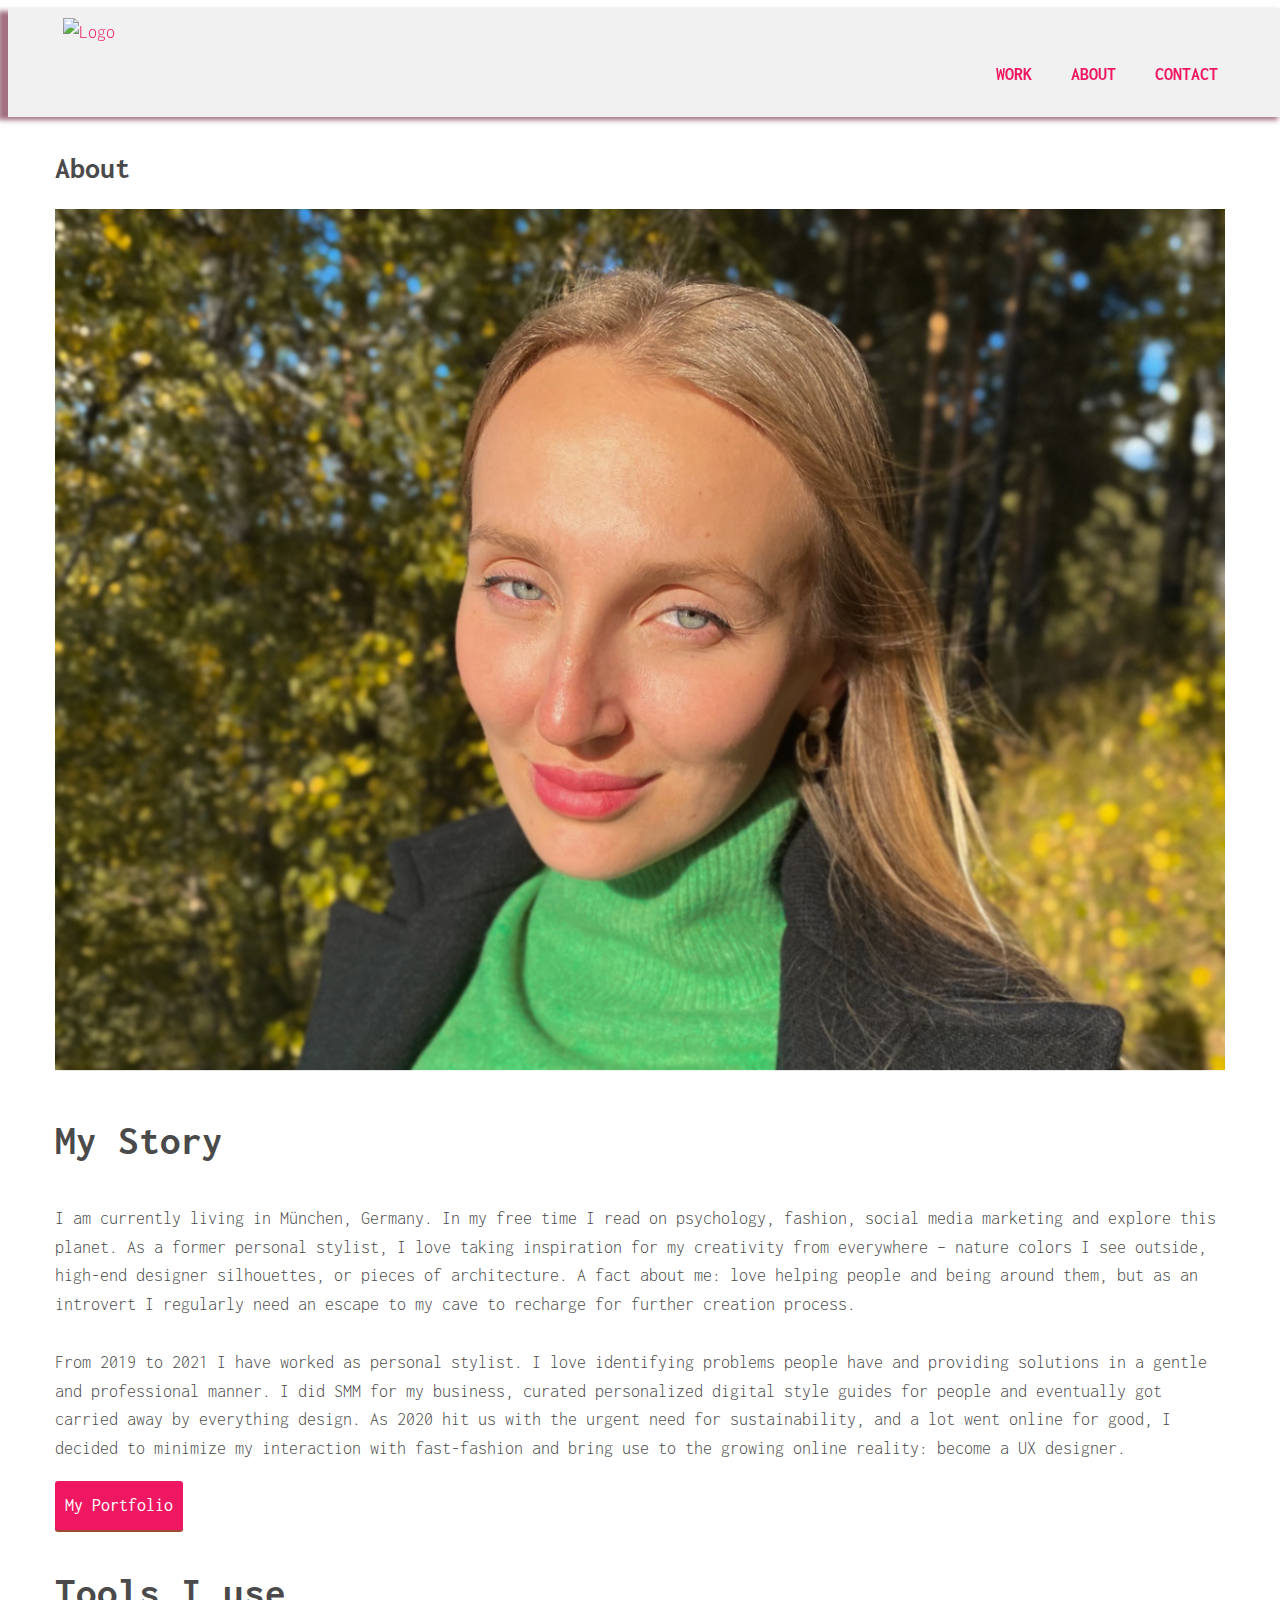
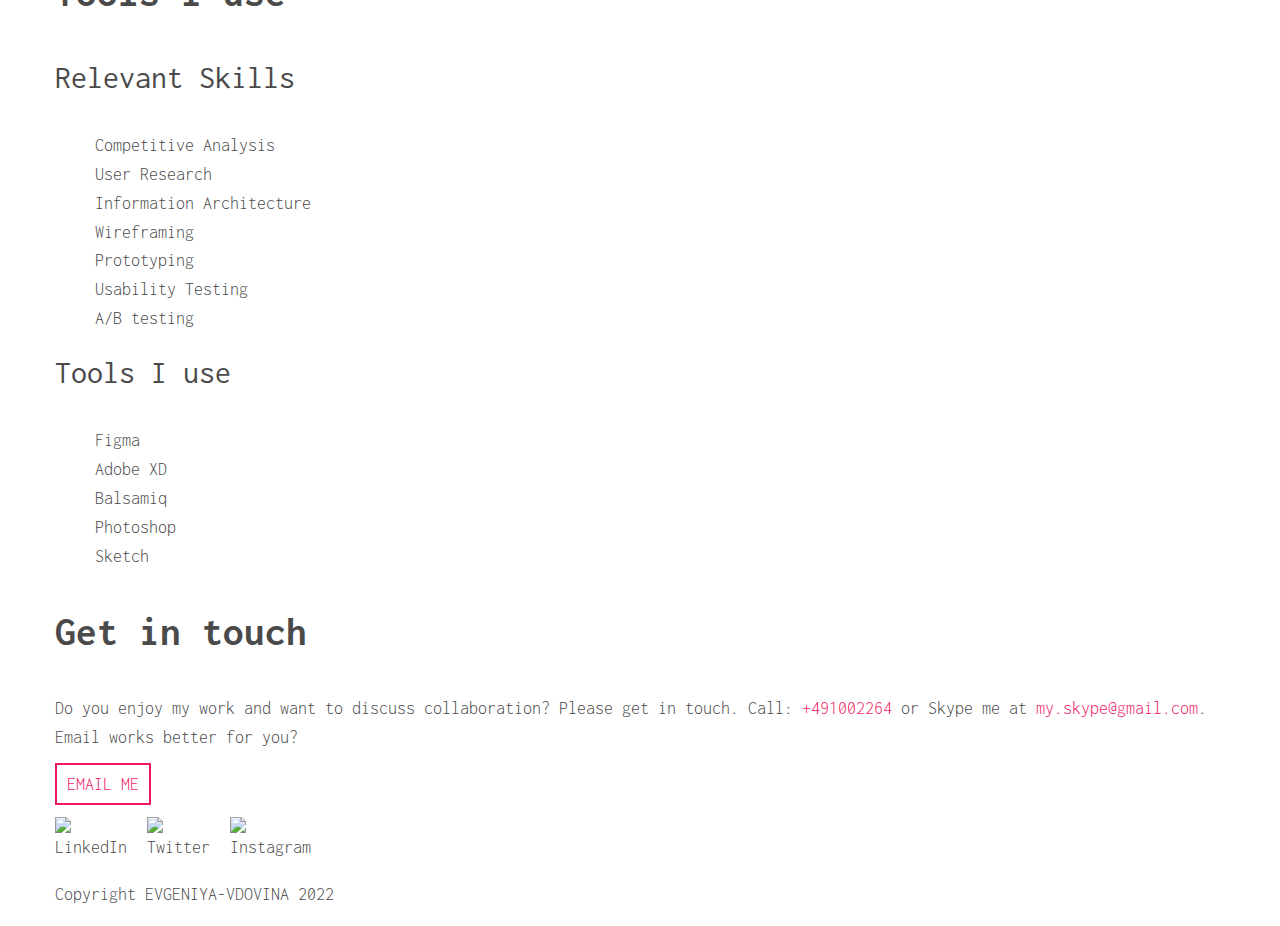
==== commit 0f973a3a: "menufin" ====
--- a/about.html
+++ b/about.html
@@ -4,43 +4,42 @@
 <head>
   <meta charset="utf-8">
 
- <link href="img/favicon.ico" rel="shortcut icon">
+  <link href="img/favicon.ico" rel="shortcut icon">
 
- <link rel="preconnect" href="https://fonts.googleapis.com">
- <link rel="preconnect" href="https://fonts.gstatic.com" crossorigin>
- <link href="https://fonts.googleapis.com/css2?family=Inconsolata:wght@300;400;700&display=swap" rel="stylesheet">
+  <link rel="preconnect" href="https://fonts.googleapis.com">
+  <link rel="preconnect" href="https://fonts.gstatic.com" crossorigin>
+  <link href="https://fonts.googleapis.com/css2?family=Inconsolata:wght@300;400;700&display=swap" rel="stylesheet">
 
   <title>About Eva Vdovina, UX/UI Designer Muenchen</title>
   <link rel="stylesheet" type="text/css" href="https://cdnjs.cloudflare.com/ajax/libs/normalize/8.0.1/normalize.min.css">
   <link rel="stylesheet" type="text/css" href="css/style.css">
+  <link rel="stylesheet" type="text/css" href="https://cdnjs.cloudflare.com/ajax/libs/font-awesome/6.1.1/css/all.min.css">
 
-<meta name="viewport" content="width=device-width, initial-scale=1">
+  <meta name="viewport" content="width=device-width, initial-scale=1">
 </head>
 
 <body id="about">
 
-  <header id="menu">
+  <header>
     <div class="container">
-      <div>
-        <img class="logo" src="img/website/logopuff.png" alt="Logo">
+      <div class="navtoggle" id="myNavtoggle">
+        <a href="index.html"><img class="logo" src="img/website/logopuff.png" alt="Logo"></a>
         <nav>
           <ul>
-            <li><a href="index.html">Work</a>
-            <li><a href="about.html">About</a>
-            <li><a href="#contact">Contact</a>
-              </ul>
+            <li><a href="index.html">Work</a></li>
+            <li><a href="about.html">About</a></li>
+            <li><a href="#contact" onclick="menuToggle()">Contact</a></li>
+            <li><a href="javascript:void(0);" class="icon" onclick="menuToggle()"><i class="fas fa-bars"></i></a></li>
+          </ul>
         </nav>
       </div>
     </div>
-
-
   </header>
-
 
   <main>
     <div class="container">
       <div>
-        <<h1>About</h1>
+        <h1>About</h1>
       </div>
       <div>
         <picture>
@@ -50,55 +49,56 @@
 
 
         <!-- green row for columns-->
-      <div>
+        <div>
 
 
-<!-- 1st blue column -->
-        <div id="bio">
-<h2>My Story</h2>
-<p>I am currently living in München, Germany. In my free time I read on psychology,
-  fashion, social media marketing and explore this planet. As a former personal
-  stylist, I love taking inspiration for my creativity from everywhere – nature
-   colors I see outside, high-end designer silhouettes, or pieces of architecture.
-  A fact about me: love helping people and being around them, but as an
-    introvert I regularly need an escape to my cave to recharge for further
-    creation process.
-    <br>
-    <br>
-From 2019 to 2021 I have worked as personal stylist. I love identifying problems
- people have and providing solutions in a gentle and professional manner. I did
- SMM for my business, curated personalized digital style guides for people and
- eventually got carried away by everything design. As 2020 hit us with the
- urgent need for sustainability, and a lot went online for good, I decided to
- minimize my interaction with fast-fashion and bring use to the growing online
- reality: become a UX designer.</p>
+          <!-- 1st blue column -->
+          <div id="bio">
+            <h2>My Story</h2>
+            <p>I am currently living in München, Germany. In my free time I read on psychology,
+              fashion, social media marketing and explore this planet. As a former personal
+              stylist, I love taking inspiration for my creativity from everywhere – nature
+              colors I see outside, high-end designer silhouettes, or pieces of architecture.
+              A fact about me: love helping people and being around them, but as an
+              introvert I regularly need an escape to my cave to recharge for further
+              creation process.
+              <br>
+              <br>
+              From 2019 to 2021 I have worked as personal stylist. I love identifying problems
+              people have and providing solutions in a gentle and professional manner. I did
+              SMM for my business, curated personalized digital style guides for people and
+              eventually got carried away by everything design. As 2020 hit us with the
+              urgent need for sustainability, and a lot went online for good, I decided to
+              minimize my interaction with fast-fashion and bring use to the growing online
+              reality: become a UX designer.
+            </p>
 
-<a href="https://www.behance.net/gallery/135972685/Xpert-app-mobile-expert-search-app" class="button" target="_blank">My Portfolio</a>
+            <a href="https://www.behance.net/gallery/135972685/Xpert-app-mobile-expert-search-app" class="button" target="_blank">My Portfolio</a>
 
 
- </div>
-        <!-- 2nd blue column-->
-      <div>
-        <h2>Tools I use</h2>
+          </div>
+          <!-- 2nd blue column-->
+          <div>
+            <h2>Tools I use</h2>
 
-        <!-- overarching row -->
-        <div>
+            <!-- overarching row -->
+            <div>
 
-          <!-- left column within -->
-            <div>
-              <h3>Relevant Skills</h3>
-              <ul>
-                <li>Competitive Analysis</li>
-                <li>User Research</li>
-                <li>Information Architecture</li>
-                <li>Wireframing</li>
-                <li>Prototyping</li>
-                <li>Usability Testing</li>
-                <li>A/B testing</li>
+              <!-- left column within -->
+              <div>
+                <h3>Relevant Skills</h3>
+                <ul>
+                  <li>Competitive Analysis</li>
+                  <li>User Research</li>
+                  <li>Information Architecture</li>
+                  <li>Wireframing</li>
+                  <li>Prototyping</li>
+                  <li>Usability Testing</li>
+                  <li>A/B testing</li>
 
-              </ul>
-            </div>
-            <!-- right column within -->
+                </ul>
+              </div>
+              <!-- right column within -->
               <div>
                 <h3>Tools I use</h3>
                 <ul>
@@ -107,50 +107,53 @@
                   <li>Balsamiq</li>
                   <li>Photoshop</li>
                   <li>Sketch</li>
+                </ul>
               </div>
-      </div>
+            </div>
+
+          </div>
+        </div>
 
       </div>
     </div>
+    </<main>
 
-  </div>
-</div>
-</<main>
+    <footer id="contact">
+      <div class="container">
+        <h2> Get in touch </h2>
+        <p> Do you enjoy my work and want to discuss collaboration? Please get
+          in touch. Call: <a href="tel:+491002264">+491002264</a> or
+          Skype me at <a href="skype:my.skype@gmail.com">
+            my.skype@gmail.com</a>. Email works better for you?
+        </p>
+        <div>
+          <a href="mailto:my.mail@gmail.com" class="button-contact">Email me</a>
+        </div>
 
+        <div>
 
-<footer id="contact">
-  <div class="container">
-    <h2> Get in touch </h2>
-    <p> Do you enjoy my work and want to discuss collaboration? Please get
-      in touch. Call: <a href="tel:+491002264">+491002264</a> or
-        Skype me at <a href="skype:my.skype@gmail.com">
-          my.skype@gmail.com</a>. Email works better for you?
-    </p>
-    <div>
-      <a href="mailto:my.mail@gmail.com" class="button-contact">Email me</a>
-    </div>
-
-    <div>
-
-      <ul class="social">
-        <li><img display=inline-block src="img/website/linkedin.svg" alt="LinkedIn">
-        </li>
-
-        <li><img display=inline-block src="img/website/twitter.svg" alt="Twitter">
+          <ul class="social">
+            <li><img display=inline-block src="img/website/linkedin.svg" alt="LinkedIn">
             </li>
 
-        <li><img display=inline-block src="img/website/insta.svg" alt="Instagram">
-        </li>
-      </ul>
+            <li><img display=inline-block src="img/website/twitter.svg" alt="Twitter">
+            </li>
+
+            <li><img display=inline-block src="img/website/insta.svg" alt="Instagram">
+            </li>
+          </ul>
 
 
 
-    </div>
-    <p>Copyright EVGENIYA-VDOVINA 2022</p>
-  </div>
+        </div>
+        <p>Copyright EVGENIYA-VDOVINA 2022</p>
+      </div>
 
-</footer>
+    </footer>
 
+    <script src="https://code.jquery.com/jquery-3.3.1.min.js" integrity="sha256-FgpCb/KJQlLNfOu91ta32o/NMZxltwRo8QtmkMRdAu8=" crossorigin="anonymous"></script>
+    <script src="js/scripts.js"></script>
+    <script src="js/scripts.js"></script>
+</body>
 
-</body>
 </html>
--- a/css/style.css
+++ b/css/style.css
@@ -56,7 +56,7 @@
 
 header {
   background-color: #f1f1f1;
-  text-align: center;
+
   padding: 10px 0;
   -webkit-box-shadow: -10px 3px 5px 0px rgba(94, 9, 38, 0.58);
   -moz-box-shadow: -10px 3px 5px 0px rgba(94, 9, 38, 0.58);
@@ -66,13 +66,20 @@
 }
 
 .logo {
-  max-width: 250px;
+  max-width: 150px;
+}
+
+.social img {
+  width: 35px;
 }
 
 .social {
   width: 100px;
-  display: inline-block;
-}
+  display: flex;
+  column-gap:20px;
+  padding: 0;
+}
+
 
 a {
   color: #ef1762;
@@ -161,7 +168,7 @@
   border-bottom: 1px solid #4d4d4d;
 }
 
-#hero h1, p {
+#hero h1, #hero p {
   text-align: center;
   /* Centers text */
 }
@@ -181,9 +188,7 @@
   padding: 0;
 }
 
-nav>ul>li {
-  display: inline-block;
-}
+
 
 nav>ul>li>a {
   padding: 0 15px;
@@ -213,26 +218,51 @@
   color: #f4892D
 }
 
-nav {
-  display: inline-block;
-  width: 100%;
+nav > ul {
+  list-style-type: none;
+  padding: 0;
+  margin: 0;
 }
 
 #hero {
   background-color: #f1f1f1;
   padding: 20px 0;
   display: inline-block;
-  width: 100%
-  ;
+  width: 100%;
 }
 
 main {
-  padding-top: 183px;
-}
-
-@media only screen and (min-width: 640px) {
+  padding-top: 83px;
+}
+
+.icon {
+  max-width:150px;
+}
+.navtoggle li:not(:last-child) {
+  display: none;
+}
+.navtoggle.responsive li  {
+  display: block;
+}
+.navtoggle, .navtoggle.responsive {
+  position: relative;
+}
+
+.navtoggle li .icon {
+  position: absolute;
+  right: 0;
+  top: 2px;
+  font-size: 20px;
+  padding-right: 0;
+}
+
+@media only screen and (min-width: 641px) {
   header {
     text-align: unset;
+  }
+
+  .logo {
+    max-width: 250px;
   }
 
   nav {
@@ -241,6 +271,35 @@
     margin-top: 24px;
   }
 
+  nav>ul>li {
+    display: inline-block;
+  }
+
+.navtoggle li:not(:last-child) {
+  display: inline-block;
+}
+
+.navtoggle li:last-child {
+  display: none;
+}
+
+.navtoggle.responsive li  {
+  display: block;
+  padding: 10px 0;
+  border-top: 1px solid rgba(255,127,80,0.5);
+}
+
+.navtoggle.responsive nav {
+  padding: 24px 0 0;
+}
+
+.navtoggle.responsive li:last-child  {
+  padding: 0 0 10px;
+}
+
+nav > ul {
+  margin: 1em 0;
+}
   main {
     padding-top: 119px;
   }
@@ -252,26 +311,24 @@
   .col-md-6 {
     width: 50%;
   }
+
   [class*="col-"] {
-  float: left;
-  padding: 0 0 10px 10px;
-}
-
-.row::after {
-  content: "";
-  clear: both;
-  display: table;
-}
-
-
-
-
-#about h3 { margin-top: 0;}
-
+    float: left;
+    padding: 0 0 10px 10px;
+  }
+
+  .row::after {
+    content: "";
+    clear: both;
+    display: table;
+  }
+
+  #about h3 {
+    margin-top: 0;
+  }
 }
 
 @media only screen and (min-width: 1024px) {
-
   header {
     text-align: unset;
   }
@@ -299,47 +356,54 @@
   }
 
   [class*="col-"] {
-  float: left;
-  padding: 0 0 10px 10px;
+    float: left;
+    padding: 0 0 10px 10px;
   }
 
   .row::after {
-  content: "";
-  clear: both;
-  display: table;
-  }
-
-
-
-
-  #about h3 { margin-top: 0;}
-
-  }
-
-  .container {
+    content: "";
+    clear: both;
+    display: table;
+  }
+
+  #about h3 {
+    margin-top: 0;
+  }
+  .navtoggle li:last-child {
+  display: none;
+}
+
+}
+
+.container {
   max-width: 1200px;
   margin-left: auto;
   margin-right: auto;
 }
-}
-
-@media only screen and (min-width: 1440px) {}
-
-
-
-#work .row{
+
+
+#work .row {
   border-bottom: 0;
 }
 
 .berlin-illustration {
-width: 100%;
-max-width: 100%;
-height: auto;}
+  width: 100%;
+  max-width: 100%;
+  height: auto;
+}
 
 @keyframes color-change {
-  0% {fill: #edc655;}
-  50% {fill: #fcffad;}
-  100% {fill: #f76414;}
+  0% {
+    fill: #edc655;
+  }
+
+  50% {
+    fill: #fcffad;
+  }
+
+  100% {
+    fill: #f76414;
+  }
 }
 
 .sun {
@@ -347,8 +411,13 @@
 }
 
 @keyframes cloud-move {
-  from {transform: translate(0,50px);}
-  to {transform: translate(400px,50px);}
+  from {
+    transform: translate(0, 50px);
+  }
+
+  to {
+    transform: translate(400px, 50px);
+  }
 }
 
 .cloud-front {
@@ -356,8 +425,13 @@
 }
 
 @keyframes cloud-move-reverse {
-  from {transform: translate(446px,48px);}
-  to {transform: translate(100px, 48px);}
+  from {
+    transform: translate(446px, 48px);
+  }
+
+  to {
+    transform: translate(100px, 48px);
+  }
 }
 
 .cloud-back {
